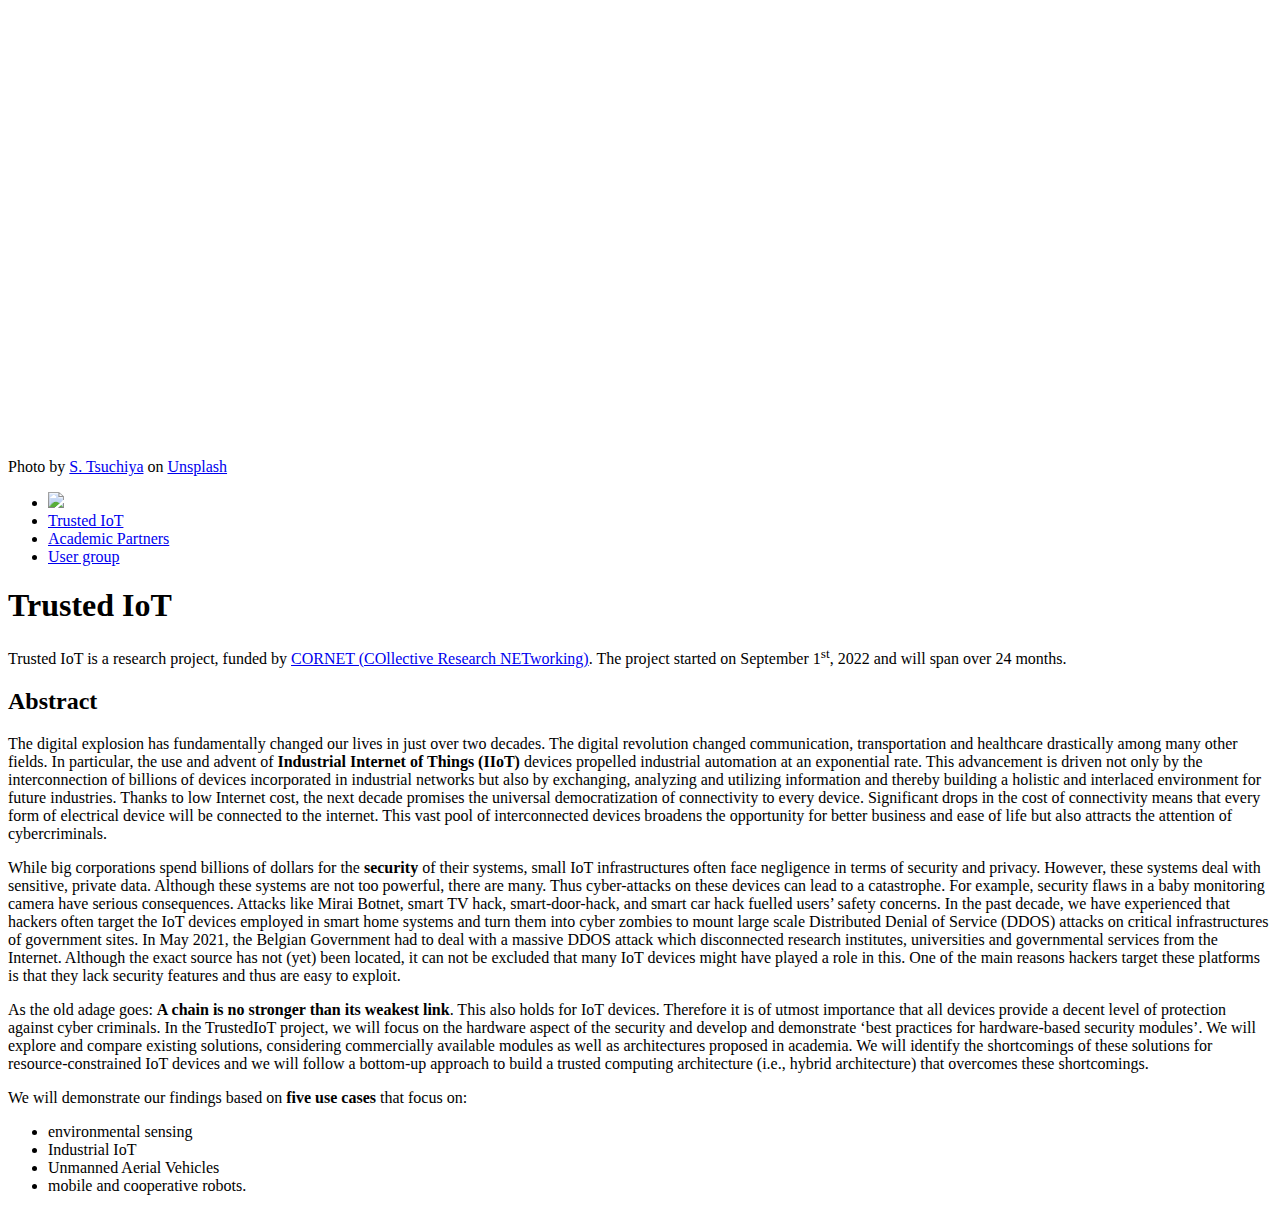
==== docs/index.html @ 60fbd1dd "first publish" ====
<!DOCTYPE html>
<html>

<head>
	<meta name="generator" content="Hugo 0.68.3" />
  <meta name="viewport" content="width=device-width, initial-scale=1.0">
  <meta charset="utf-8" />
  
  <link rel="stylesheet" type="text/css" href="/css/classless.css">
  
  <title>Trusted IoT- Trusted IoT</title>
  
  
  
</head>
<body>


<header 
  style="
  background-image: url(/images/electronics.jpg); 
  width: 100vw; 
  position: relative; 
  left: 50%; 
  right: 50%; 
  margin-left: -50vw; 
  margin-right: -50vw; 
  height: 50vh; 
  background-position: center;
  ">&nbsp;
</header>
Photo by <a href="https://unsplash.com/@s_tsuchiya?utm_source=unsplash&utm_medium=referral&utm_content=creditCopyText">S. Tsuchiya</a> on <a href="https://unsplash.com/s/photos/iot-devices?utm_source=unsplash&utm_medium=referral&utm_content=creditCopyText">Unsplash</a>


<nav>
  <ul>
    <li><a href="https://cornet.online/EN/Home/Home_node.html" target="_blank"><img src="/images/logo_cornet.png"></a></li>
    <li><a href="/">Trusted IoT</a></li>
    <li><a href="/partners">Academic Partners</a></li>
    <li><a href="/usergroup">User group</a></li>
  </ul>
</nav>


<h1>Trusted IoT</h1>


<div>
<p>Trusted IoT is a research project, funded by <a href="https://cornet.online/EN/Home/Home_node.html">CORNET (COllective Research NETworking)</a>. The project started on September 1<sup>st</sup>, 2022 and will span over 24 months.</p>
<h2 id="abstract">Abstract</h2>
<p>The digital explosion has fundamentally changed our lives in just over two decades. The digital revolution changed communication, transportation and healthcare drastically among many other fields. In particular, the use and advent of <strong>Industrial Internet of Things (IIoT)</strong> devices propelled industrial automation at an exponential rate. This advancement is driven not only by the interconnection of billions of devices incorporated in industrial networks but also by exchanging, analyzing and utilizing information and thereby building a holistic and interlaced environment for future industries. Thanks to low Internet cost, the next decade promises the universal democratization of connectivity to every device. Significant drops in the cost of connectivity means that every form of electrical device will be connected to the internet. This vast pool of interconnected devices broadens the opportunity for better business and ease of life but also attracts the attention of cybercriminals.</p>
<p>While big corporations spend billions of dollars for the <strong>security</strong> of their systems, small IoT infrastructures often face negligence in terms of security and privacy. However, these systems deal with sensitive, private data. Although these systems are not too powerful, there are many. Thus cyber-attacks on these devices can lead to a catastrophe. For example, security flaws in a baby monitoring camera have serious consequences. Attacks like Mirai Botnet,  smart TV hack, smart-door-hack, and smart car hack fuelled users’ safety concerns. In the past decade, we have experienced that hackers often target the IoT devices employed in smart home systems and turn them into cyber zombies to mount large scale Distributed Denial of Service (DDOS) attacks on critical infrastructures of government sites. In May 2021, the Belgian Government had to deal with a massive DDOS attack which disconnected research institutes, universities and governmental services from the Internet. Although the exact source has not (yet) been located, it can not be excluded that many IoT devices might have played a role in this. One of the main reasons hackers target these platforms is that they lack security features and thus are easy to exploit.</p>
<p>As the old adage goes: <strong>A chain is no stronger than its weakest link</strong>. This also holds for IoT devices. Therefore it is of utmost importance that all devices provide a decent level of protection against cyber criminals. In the TrustedIoT project, we will focus on the hardware aspect of the security and develop and demonstrate ‘best practices for hardware-based security modules’. We will explore and compare existing solutions, considering commercially available modules as well as architectures proposed in academia. We will identify the shortcomings of these solutions for resource-constrained IoT devices and we will follow a bottom-up approach to build a trusted computing architecture (i.e., hybrid architecture) that overcomes these shortcomings.</p>
<p>We will demonstrate our findings based on <strong>five use cases</strong> that focus on:</p>
<ul>
<li>environmental sensing</li>
<li>Industrial IoT</li>
<li>Unmanned Aerial Vehicles</li>
<li>mobile and cooperative robots.</li>
</ul>

</div>


	

<footer>
  
</footer>
</body>
</html>
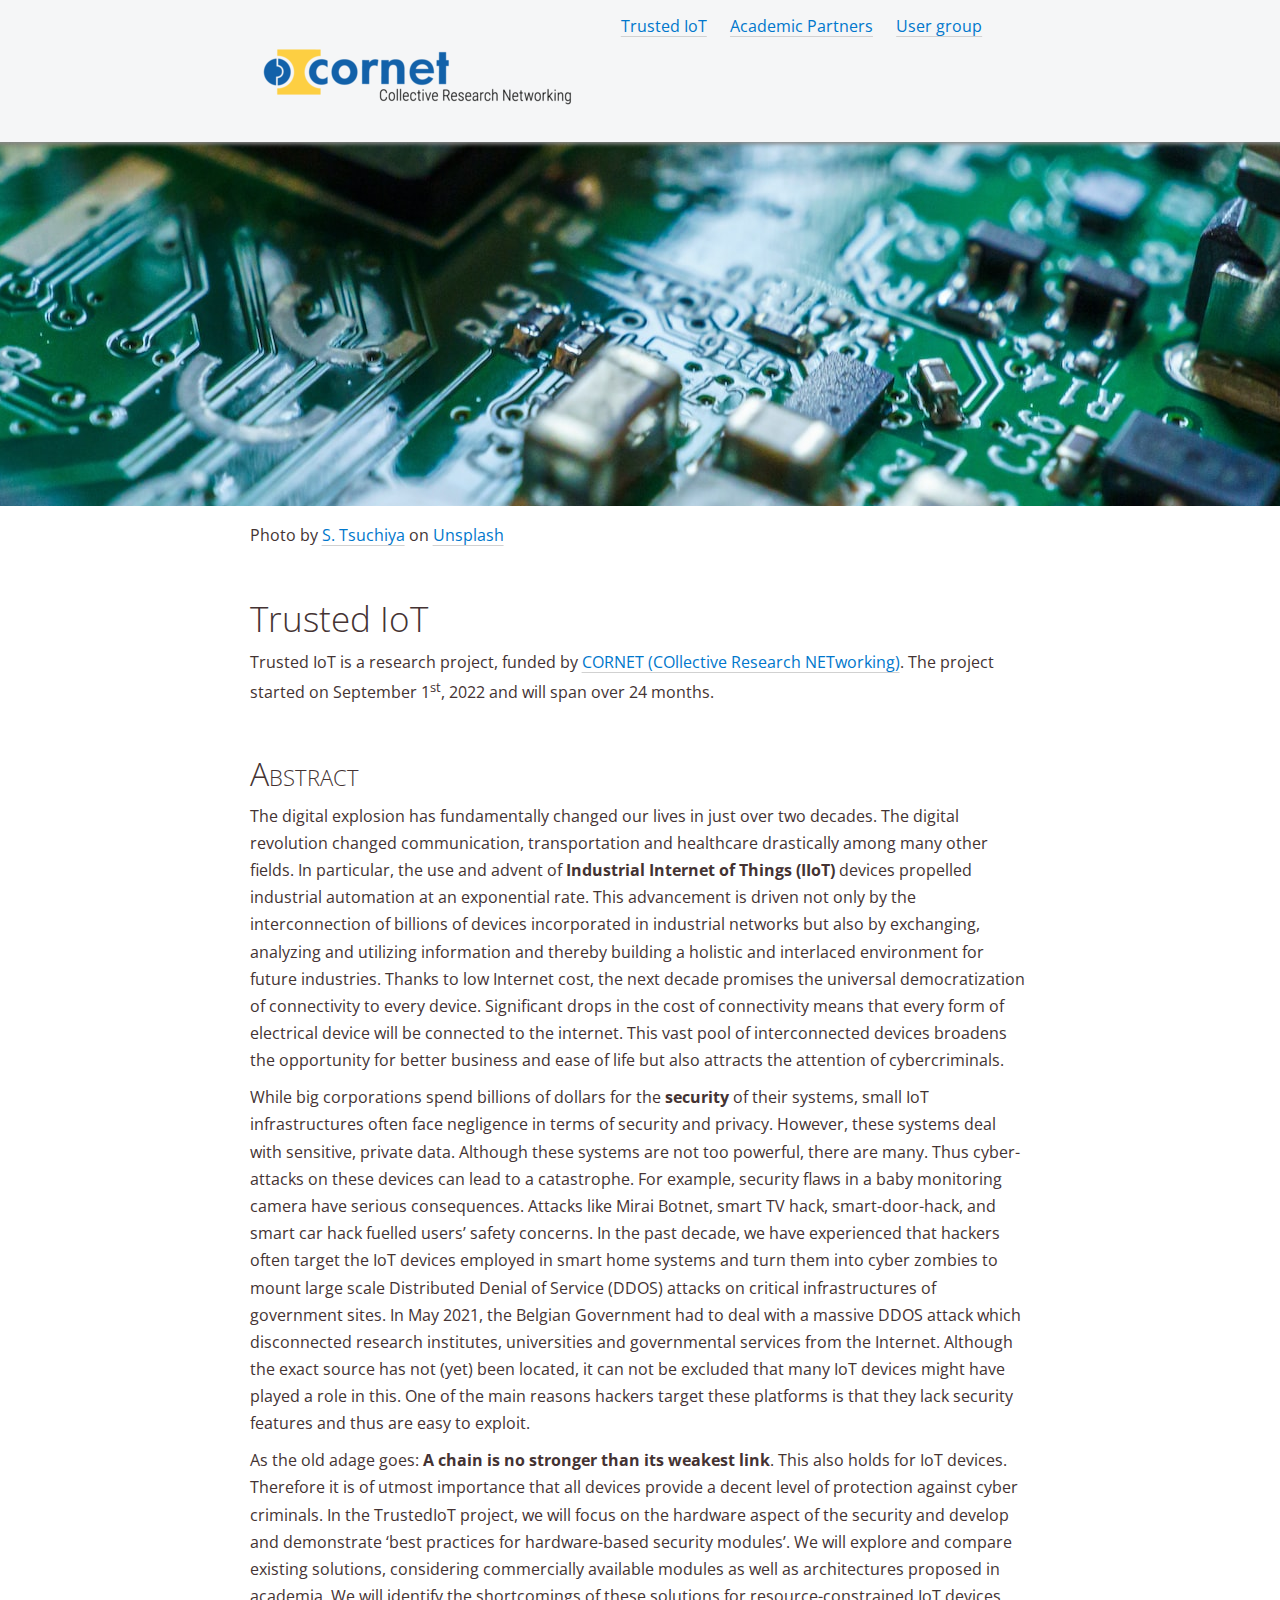
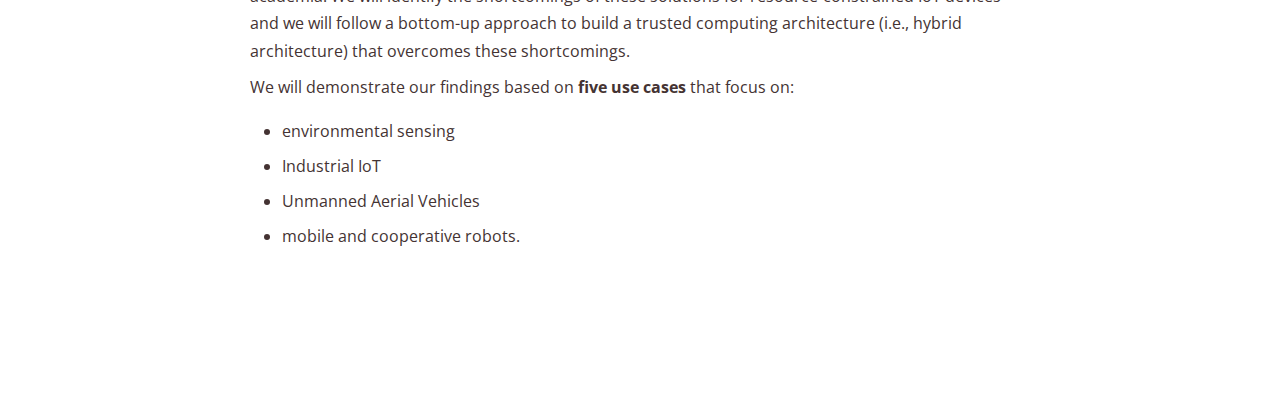
==== commit 72d4e61e: "subdir baseurl fix" ====
--- a/docs/index.html
+++ b/docs/index.html
@@ -6,7 +6,7 @@
   <meta name="viewport" content="width=device-width, initial-scale=1.0">
   <meta charset="utf-8" />
   
-  <link rel="stylesheet" type="text/css" href="/css/classless.css">
+  <link rel="stylesheet" type="text/css" href="./css/classless.css">
   
   <title>Trusted IoT- Trusted IoT</title>
   
@@ -18,7 +18,7 @@
 
 <header 
   style="
-  background-image: url(/images/electronics.jpg); 
+  background-image: url(./images/electronics.jpg); 
   width: 100vw; 
   position: relative; 
   left: 50%; 
@@ -34,10 +34,10 @@
 
 <nav>
   <ul>
-    <li><a href="https://cornet.online/EN/Home/Home_node.html" target="_blank"><img src="/images/logo_cornet.png"></a></li>
-    <li><a href="/">Trusted IoT</a></li>
-    <li><a href="/partners">Academic Partners</a></li>
-    <li><a href="/usergroup">User group</a></li>
+    <li><a href="https://cornet.online/EN/Home/Home_node.html" target="_blank"><img src="./images/logo_cornet.png"></a></li>
+    <li><a href="./">Trusted IoT</a></li>
+    <li><a href="./partners">Academic Partners</a></li>
+    <li><a href="./usergroup">User group</a></li>
   </ul>
 </nav>
 
--- a/docs/css/classless.css
+++ b/docs/css/classless.css
@@ -0,0 +1,397 @@
+/* Classless.css v1.0
+
+Table of Contents:
+ 1. Theme Settings
+ 2. Reset
+ 3. Base Style
+ 4. Extras  (remove unwanted)
+ 5. Classes  (remove unwanted)
+*/
+
+/* 1. Theme Settings ––––––––––––––––––––-–––––––––––––– */
+
+@import url('https://fonts.googleapis.com/css?family=Open+Sans:300,400');
+
+:root, html[data-theme='light'] {
+	--rem: 12pt;
+	--width: 50rem;
+	--navpos: absolute;  /* fixed | absolute */
+	--font-p: 1em/1.7 'Open Sans', Helvetica, sans-serif;
+	--font-h: .9em/1.5 'Open Sans', Helvetica, sans-serif;
+	--font-c: .9em/1.4 monospace;
+	--border: 1px solid var(--cmed);
+	--ornament: "‹‹‹ ›››";
+	/* foreground   | background color */
+	--cfg:   #433;    --cbg:    #fff;
+	--cdark: #888;    --clight: #f5f6f7;
+	--cmed:  #d1d1d1;
+	--clink: #07c;
+	--cemph: #088;    --cemphbg: #0881;
+}
+
+
+/* 2. Reset –––––––––––––––––––––––––––––––––––––––––––– */
+
+/* reset block elements  */
+* { box-sizing: border-box; border-spacing: 0; margin: 0; padding: 0;}
+header, footer, figure, table, video, details, blockquote,
+ul, ol, dl, fieldset, pre, pre > code, caption {
+	display: block;
+	margin: 0.5rem 0rem 1rem;
+	width: 100%;
+	overflow: auto hidden;
+	text-align: left;
+}
+video, summary, input, select { outline:none; }
+
+/* reset clickable things  (FF Bug: select:hover prevents usage) */
+a, button, select, summary { color: var(--clink); cursor: pointer; }
+
+
+/* 3. Base Style ––––––––––––––––––––––––––––––––––––––– */
+html { font-size: var(--rem); background: var(--cbg); }
+body {
+	position: relative;
+	margin: auto;
+	max-width: var(--width);
+	font: var(--font-p);
+	color: var(--cfg);
+	padding: 3.0rem 0.6rem 0;
+	overflow-x: hidden;
+}
+body > footer { margin: 10rem 0rem 0rem; font-size: 90%; }
+p { margin: .6em 0; }
+
+/* links */
+a[href]{ text-decoration: underline solid var(--cmed); text-underline-position: under; }
+a[href^="#"] {text-decoration: none; }
+a:hover, button:not([disabled]):hover, summary:hover {
+	filter: brightness(92%); color: var(--cemph); border-color: var(--cemph);
+}
+
+/* lists */
+ul, ol, dl { margin: 1rem 0; padding: 0 0 0 2em; }
+li:not(:last-child), dd:not(:last-child) { margin-bottom: 0.5rem; }
+dt { font-weight: bold; }
+
+/* headings */
+h1, h2, h3, h4, h5 { margin: 1.5em 0 .5rem; font: var(--font-h); line-height: 1.2em; clear: both; }
+h1+h2, h2+h3, h3+h4, h4+h5 { margin-top: .5em; padding-top: 0; }  /* non-clashing headings */
+h1 { font-size: 2.2em; font-weight: 300; }
+h2 { font-size: 2.0em; font-weight: 300; font-variant: small-caps; }
+h3 { font-size: 1.5em; font-weight: 400; }
+h4 { font-size: 1.1em; font-weight: 700; }
+h5 { font-size: 1.2em; font-weight: 400; color: var(--cfg); }
+h6 { font-size: 1.0em; font-weight: 700; font-style: italic; display: inline; }
+h6 + p { display: inline; }
+
+/* tables */
+td, th {
+  padding: 0.5em 0.8em;
+  text-align: right;
+  border-bottom: 0.1rem solid var(--cmed);
+  white-space: nowrap;
+  font-size: 95%;
+}
+thead th[colspan] { padding: .2em 0.8em; text-align: center; }
+thead tr:not(:only-child) td { padding: .2em 0.8em; }
+thead+tbody tr:first-child td { border-top: 0.1rem  solid var(--cdark);  }
+td:first-child, th:first-child { text-align: left; }
+tr:hover{ background-color: var(--clight); }
+table img { display: block; }
+
+/* figures */
+img, svg { max-width: 100%; vertical-align: text-top; object-fit: cover; }
+p>img:not(:only-child) { float: right; margin: 0 0 .5em .5em; }
+figure > img { display: inline-block; width: auto; }
+figure > img:only-of-type, figure > svg:only-of-type { max-width: 100%; display: block; margin: 0 auto 0.4em; }
+figcaption, caption { font: var(--font-h); color: var(--cdark); width: 100%; }
+figcaption > *:first-child, caption > *:first-child { display: inline-block; margin: 0; }
+figure > *:not(:last-child) { margin-bottom: 0.4rem; }
+
+/* code */
+pre > code {
+  margin: 0;
+  position: relative;
+  padding: 0.8em;
+  border-left: .4rem solid var(--cemph);
+}
+code, kbd, samp {
+	padding: 0.2em;
+	font: var(--font-c);
+	background: var(--clight);
+	border-radius: 4px;
+}
+kbd { border: 1px solid var(--cmed); }
+
+/* misc */
+blockquote { border-left: 0.4rem solid var(--cmed); padding: 0 0 0 1rem;  }
+time{ color: var(--cdark); }
+hr { border: 0; border-top: 0.1rem solid var(--cmed); }
+nav { width: 100%; background-color: var(--clight); }
+::selection, mark { background: var(--clink); color: var(--cbg); }
+
+
+/* 4. Extra Style –––––––––––––––––––––––––––––––––––––– */
+
+/* Auto Numbering: figure/tables/headings/cite */
+article { counter-reset: h2 0 h3 0 tab 0 fig 0 lst 0 ref 0 eq 0; }
+article figure figcaption:before {
+	color: var(--cemph);
+	counter-increment: fig;
+	content: "Figure " counter(fig) ": ";
+}
+
+/* subfigures */
+figure { counter-reset: subfig 0 }
+article figure figure { counter-reset: none; }
+article figure > figure { display: inline-grid; width: auto; }
+figure > figure:not(:last-of-type) { padding-right: 1rem; }
+article figure figure figcaption:before {
+	counter-increment: subfig 1;
+	content: counter(subfig, lower-alpha) ": ";
+}
+
+/* listings */
+article figure pre + figcaption:before {
+	counter-increment: lst 1;
+	content: "Listing " counter(lst) ": ";
+}
+
+/* tables */
+figure > table:only-of-type { display: table; margin: 0.5em auto !important; width: fit-content; }
+article figure > table caption { display: table-caption; caption-side: bottom; }
+article figure > table + figcaption:before,
+article table caption:before {
+	color: var(--cemph);
+	counter-increment: tab 1;
+	content: "Table " counter(tab) ": ";
+}
+
+/* headings */
+article h2, h3 { position: relative; }
+article h2:before,
+article h3:before {
+	display: inline-block;
+	position: relative;
+	font-size: 0.6em;
+	text-align: right;
+	vertical-align: baseline;
+	left: -1rem;
+	width: 2.5em;
+	margin-left: -2.5em;
+}
+article h1 { counter-set: h2; }
+article h2:before { counter-increment: h2; content: counter(h2) ". "; counter-set: h3; }
+article h3:before { counter-increment: h3; content: counter(h2) "." counter(h3) ". ";}
+@media (max-width: 60rem) { h2:before, h3:before { display: none; } }
+
+/* tooltip + citation */
+article p>cite:before {
+	padding: 0 .5em 0 0;
+	counter-increment: ref; content: " [" counter(ref) "] ";
+	vertical-align: super; font-size: .6em;
+}
+article p>cite > *:only-child { display: none; }
+article p>cite:hover > *:only-child,
+[data-tooltip]:hover:before {
+	display: inline-block; z-index: 40;
+	white-space: pre-wrap;
+	position: absolute; left: 1rem; right: 1rem;
+	padding: 1em 2em;
+	text-align: center;
+	transform:translateY( calc(-100%) );
+	content: attr(data-tooltip);
+	color: var(--cbg);
+	background-color: var(--cemph);
+	box-shadow: 0 2px 10px 0 black;
+}
+[data-tooltip], article p>cite:before { 
+	color: var(--clink);
+	border: .8rem solid transparent; margin: -.8rem;
+}
+abbr[title], [data-tooltip] { cursor: help; }
+
+/* navbar */
+nav+* { margin-top: 3rem; }
+body>nav, header nav {
+	position: var(--navpos);
+	top: 0; left: 0; right: 0;
+	z-index: 41;
+	box-shadow: 0vw -50vw 0 50vw var(--clight), 0 calc(-50vw + 2px) 4px 50vw var(--cdark);
+}
+nav ul { list-style-type: none; }
+nav ul:first-child { margin: 0; padding: 0; overflow: visible; }
+nav ul:first-child > li {
+	display: inline-block;
+	margin: 0;
+	padding: 0.8rem .6rem;
+}
+nav ul > li > ul {
+	display: none;
+	width: auto;
+	position: absolute;
+	margin: 0.5rem 0;
+	padding: 1rem 2rem;
+	background-color: var(--clight);
+	border: var(--border);
+	border-radius: 4px;
+	z-index: 42;
+}
+nav ul > li > ul > li { white-space: nowrap; }
+nav ul > li:hover > ul { display: block; }
+@media (max-width: 40rem) {
+	nav ul:first-child > li:first-child:after { content: " \25BE"; }
+	nav ul:first-child > li:not(:first-child):not(.sticky) { display: none; }
+	nav ul:first-child:hover > li:not(:first-child):not(.sticky) { display: block; float: none !important; }
+}
+
+/* details/cards */
+summary>* { display: inline; }
+.card, details {
+	display: block;
+	margin: 0.5rem 0rem 1rem;
+	padding: 0 .6rem;
+	border-radius: 4px;
+	overflow: hidden;
+}
+.card, details[open] { outline: 1px solid var(--cmed); }
+.card>img:first-child { margin: -3px -.6rem; max-width: calc(100% + 1.2rem); }
+summary:hover, details[open] summary, .card>p:first-child {
+	box-shadow: inset 0 0 0 2em var(--clight), 0 -.8rem 0 .8rem var(--clight); 
+}
+.hint { --cmed: var(--cemph); --clight: var(--cemphbg); background-color: var(--clight); }
+.warn { --cmed: #c11; --clight: #e221; background-color: var(--clight); }
+
+/* big first letter */
+article > section:first-of-type > h2:first-of-type + p:first-letter,
+article > h2:first-of-type + p:first-letter, .lettrine {
+	float: left;
+	font-size: 3.5em;
+	padding: 0.1em 0.1em 0 0;
+	line-height: 0.68em;
+	color: var(--cemph);
+}
+
+/* ornaments */
+section:after {
+	display: block;
+	margin: 1em 0;
+	color: var(--cmed);
+	text-align: center;
+	font-size: 1.5em;
+	content: var(--ornament);
+}
+
+/* side menu (aside is not intended for use in a paragraph!) */
+main aside {
+	position: absolute;
+	width: 8rem;      right: -8.6rem;
+	font-size: 0.8em; line-height: 1.4em;
+}
+@media (max-width: 70rem) { main aside { display: none; } }
+
+/* forms and inputs  */
+textarea, input:not([type=range]), button, select {
+	font: var(--font-h);
+	border-radius: 4px;
+	border: 1.5px solid var(--cmed);
+	padding: 0.4em 0.8em;
+}
+fieldset select, input:not([type=checkbox]):not([type=radio]) {
+	display: block;
+	width: 100%;
+	margin: 0 0 1rem;
+}
+button, select {
+	font-weight: bold;
+	background-color: var(--clight);
+	margin: .5em;
+	border: 1.5px solid var(--clink);
+}
+button { padding: 0.4em 1em; font-size: 85%; letter-spacing: 0.1em; }
+button[disabled]{ color: var(--cdark); border-color: var(--cmed); }
+fieldset { border-radius: 4px; border: var(--border); padding: .5em 1em;}
+textarea:hover, input:not([type=checkbox]):not([type*='ra']):hover, select:hover{
+  border: 1.5px solid var(--cemph);
+}
+textarea:focus, input:not([type=checkbox]):not([type*='ra']):focus{
+	border: 1.5px solid var(--clink);
+	box-shadow: 0 0 5px var(--clink);
+}
+p>button { padding: 0 .5em; margin: 0 .5em; }
+p>select { padding: 0;      margin: 0 .5em; }
+
+
+/* 5. Bootstrap-compatible classes ––––––––––––––––––––– */
+
+/* grid */
+.row { display: flex; margin:  0.5rem -0.6rem; align-items: stretch; }
+.row [class*="col"] { padding: 0  0.6rem; }
+.row .col   { flex: 1 1 100%; }
+.row .col-2 { flex: 0 0 16.66%; max-width: 16.66%;}
+.row .col-3 { flex: 0 0 25%; max-width: 25%;}
+.row .col-4 { flex: 0 0 33.33%; max-width: 33.33%; }
+.row .col-5 { flex: 0 0 41.66%; max-width: 41.66%; }
+.row .col-6 { flex: 0 0 50%; max-width: 50%; }
+@media (max-width: 40rem) { .row { flex-direction: column; } }
+
+/* align */
+.text-left   { text-align: left; }
+.text-right  { text-align: right; }
+.text-center { text-align: center; }
+.float-left  { float: left !important; }
+.float-right { float: right !important; }
+.clearfix    { clear: both; }
+
+/* colors */
+.text-black    { color: #000; }
+.text-white    { color: #fff; }
+.text-primary  { color: var(--cemph); }
+.text-secondary{ color: var(--cdark); }
+.bg-white    { background-color: #fff; }
+.bg-light    { background-color: var(--clight); }
+.bg-primary  { background-color: var(--cemph); }
+.bg-secondary{ background-color: var(--cmed); }
+
+/* margins */
+.mx-auto { margin-left: auto; margin-right: auto; }
+.m-0 { margin: 0 !important; }
+.m-1, .mx-1, .mr-1 { margin-right:  1.0rem !important; }
+.m-1, .mx-1, .ml-1 { margin-left:   1.0rem !important; }
+.m-1, .my-1, .mt-1 { margin-top:    1.0rem !important; }
+.m-1, .my-1, .mb-1 { margin-bottom: 1.0rem !important; }
+
+/* pading */
+.p-0 { padding: 0 !important; }
+.p-1, .px-1, .pr-1 { padding-right:  1.0rem !important; }
+.p-1, .px-1, .pl-1 { padding-left:   1.0rem !important; }
+.p-1, .py-1, .pt-1 { padding-top:    1.0rem !important; }
+.p-1, .py-1, .pb-1 { padding-bottom: 1.0rem !important; }
+
+/* be print-friendly */
+@media print { 
+	@page { margin: 1.5cm 2cm; } 
+	html {font-size: 9pt!important; } 
+	body { max-width: 27cm; }
+	p { orphans: 2; widows: 2; }
+	caption, figcaption { page-break-before: avoid; }
+	h2, h3, h4, h5 { page-break-after: avoid;}
+	.noprint, body>nav, section:after { display: none; }
+	.row { flex-direction: row; }
+}
+
+/* added by vljo */
+
+div.multiHcolumn {
+    display: flex;
+    flex-direction: row;
+    justify-content: space-around;
+    align-items: flex-start;
+}
+
+div.multiHcolumn div.column{
+    flex-basis: 0;
+    flex-grow: 1;
+    margin: 10px 10px;
+}
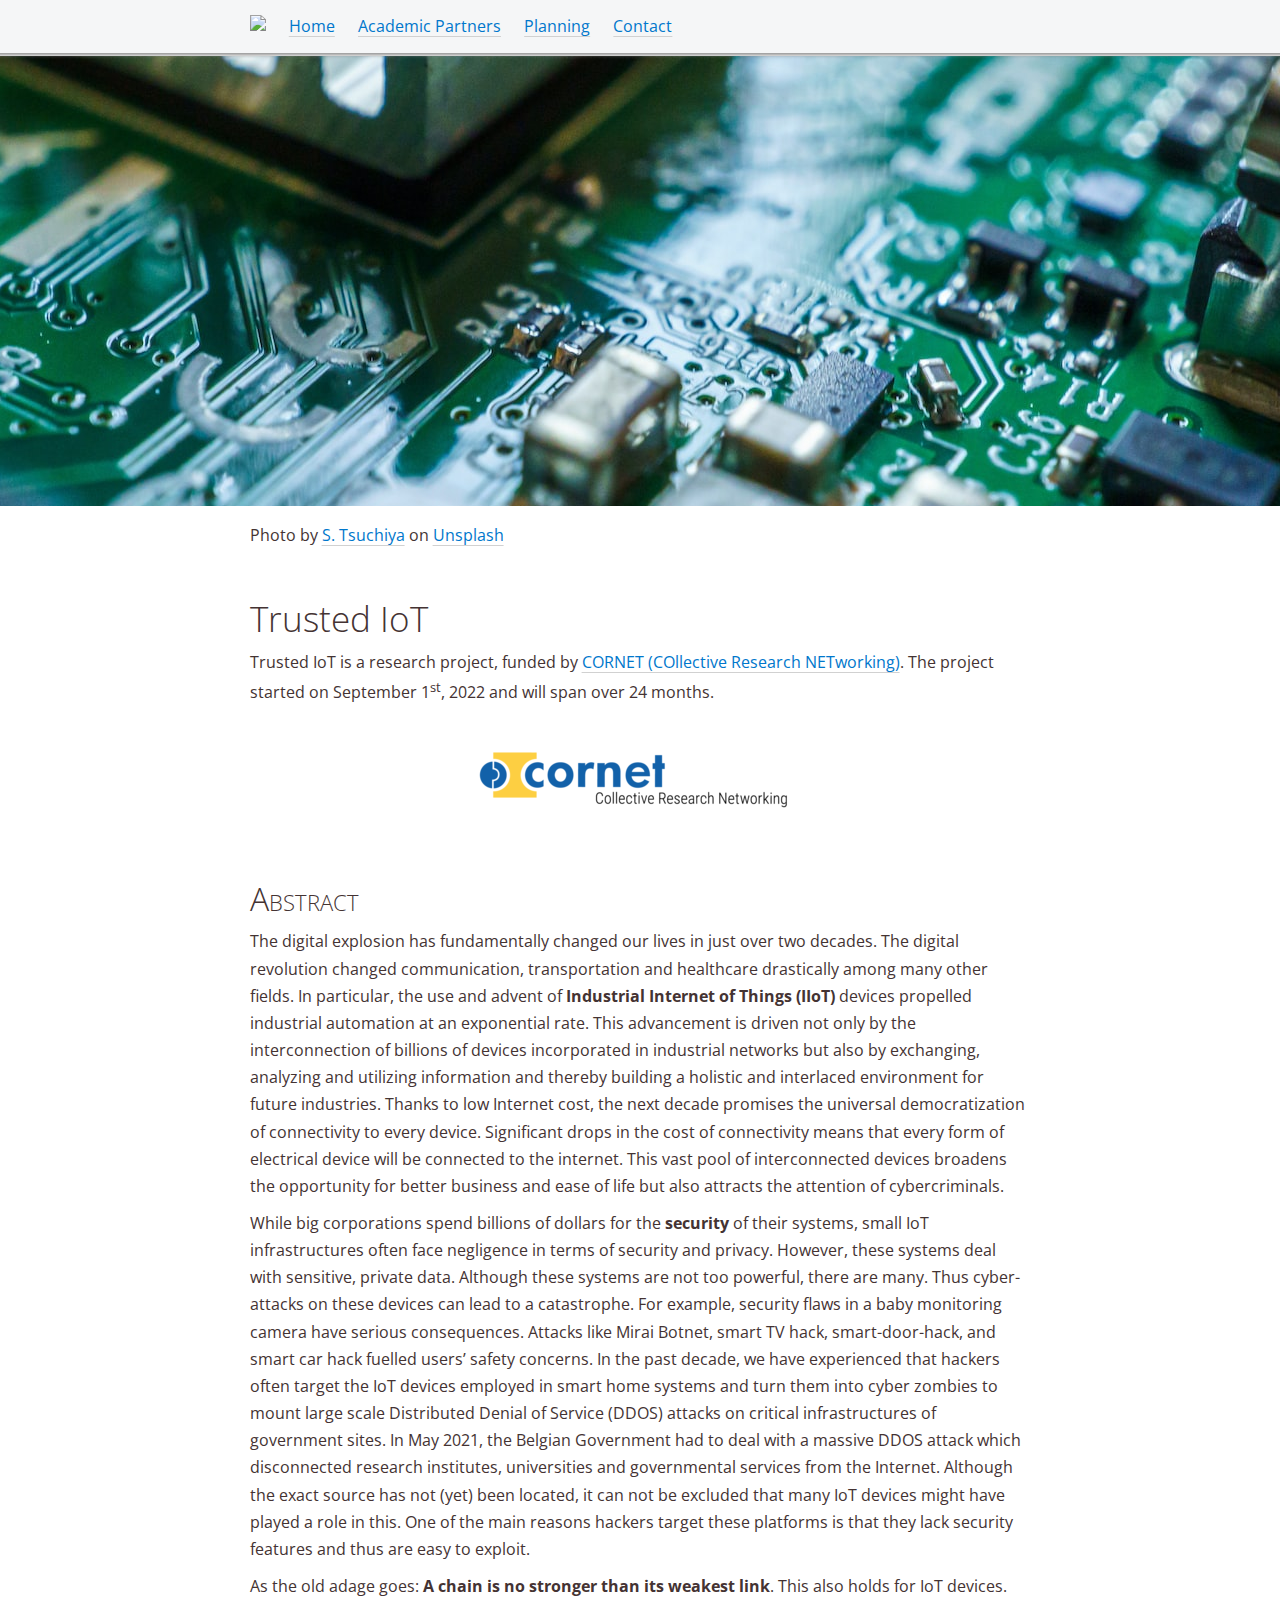
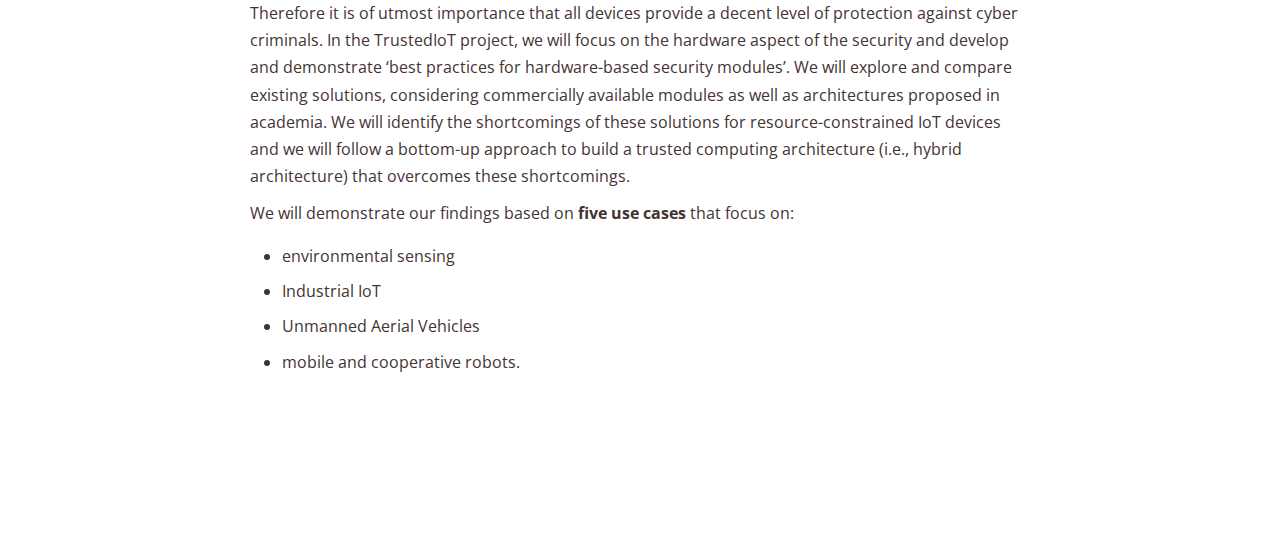
==== commit e35dcd8c: "adding cornet logo" ====
--- a/docs/index.html
+++ b/docs/index.html
@@ -34,10 +34,11 @@
 
 <nav>
   <ul>
-    <li><a href="https://cornet.online/EN/Home/Home_node.html" target="_blank"><img src="./images/logo_cornet.png"></a></li>
-    <li><a href="./">Trusted IoT</a></li>
+    <li><a href="./"><img src="./images/logo_trustediot.png" style="height: 30px;"></a></li>
+    <li><a href="./">Home</a></li>
     <li><a href="./partners">Academic Partners</a></li>
-    <li><a href="./usergroup">User group</a></li>
+    <li><a href="./planning">Planning</a></li>
+    <li><a href="./contact">Contact</a></li>
   </ul>
 </nav>
 
@@ -46,12 +47,24 @@
 
 
 <div>
-<p>Trusted IoT is a research project, funded by <a href="https://cornet.online/EN/Home/Home_node.html">CORNET (COllective Research NETworking)</a>. The project started on September 1<sup>st</sup>, 2022 and will span over 24 months.</p>
+
+
+<p>Trusted IoT is a research project, funded by <a href="https://cornet.online/EN/Home/Home_node.html" target="_blank">CORNET (COllective Research NETworking)</a>. The project started on September 1<sup>st</sup>, 2022 and will span over 24 months.</p>
+
+<p><center>
+<img src="./images/logo_cornet.png">
+</center></p>
+
 <h2 id="abstract">Abstract</h2>
+
 <p>The digital explosion has fundamentally changed our lives in just over two decades. The digital revolution changed communication, transportation and healthcare drastically among many other fields. In particular, the use and advent of <strong>Industrial Internet of Things (IIoT)</strong> devices propelled industrial automation at an exponential rate. This advancement is driven not only by the interconnection of billions of devices incorporated in industrial networks but also by exchanging, analyzing and utilizing information and thereby building a holistic and interlaced environment for future industries. Thanks to low Internet cost, the next decade promises the universal democratization of connectivity to every device. Significant drops in the cost of connectivity means that every form of electrical device will be connected to the internet. This vast pool of interconnected devices broadens the opportunity for better business and ease of life but also attracts the attention of cybercriminals.</p>
+
 <p>While big corporations spend billions of dollars for the <strong>security</strong> of their systems, small IoT infrastructures often face negligence in terms of security and privacy. However, these systems deal with sensitive, private data. Although these systems are not too powerful, there are many. Thus cyber-attacks on these devices can lead to a catastrophe. For example, security flaws in a baby monitoring camera have serious consequences. Attacks like Mirai Botnet,  smart TV hack, smart-door-hack, and smart car hack fuelled users’ safety concerns. In the past decade, we have experienced that hackers often target the IoT devices employed in smart home systems and turn them into cyber zombies to mount large scale Distributed Denial of Service (DDOS) attacks on critical infrastructures of government sites. In May 2021, the Belgian Government had to deal with a massive DDOS attack which disconnected research institutes, universities and governmental services from the Internet. Although the exact source has not (yet) been located, it can not be excluded that many IoT devices might have played a role in this. One of the main reasons hackers target these platforms is that they lack security features and thus are easy to exploit.</p>
+
 <p>As the old adage goes: <strong>A chain is no stronger than its weakest link</strong>. This also holds for IoT devices. Therefore it is of utmost importance that all devices provide a decent level of protection against cyber criminals. In the TrustedIoT project, we will focus on the hardware aspect of the security and develop and demonstrate ‘best practices for hardware-based security modules’. We will explore and compare existing solutions, considering commercially available modules as well as architectures proposed in academia. We will identify the shortcomings of these solutions for resource-constrained IoT devices and we will follow a bottom-up approach to build a trusted computing architecture (i.e., hybrid architecture) that overcomes these shortcomings.</p>
+
 <p>We will demonstrate our findings based on <strong>five use cases</strong> that focus on:</p>
+
 <ul>
 <li>environmental sensing</li>
 <li>Industrial IoT</li>
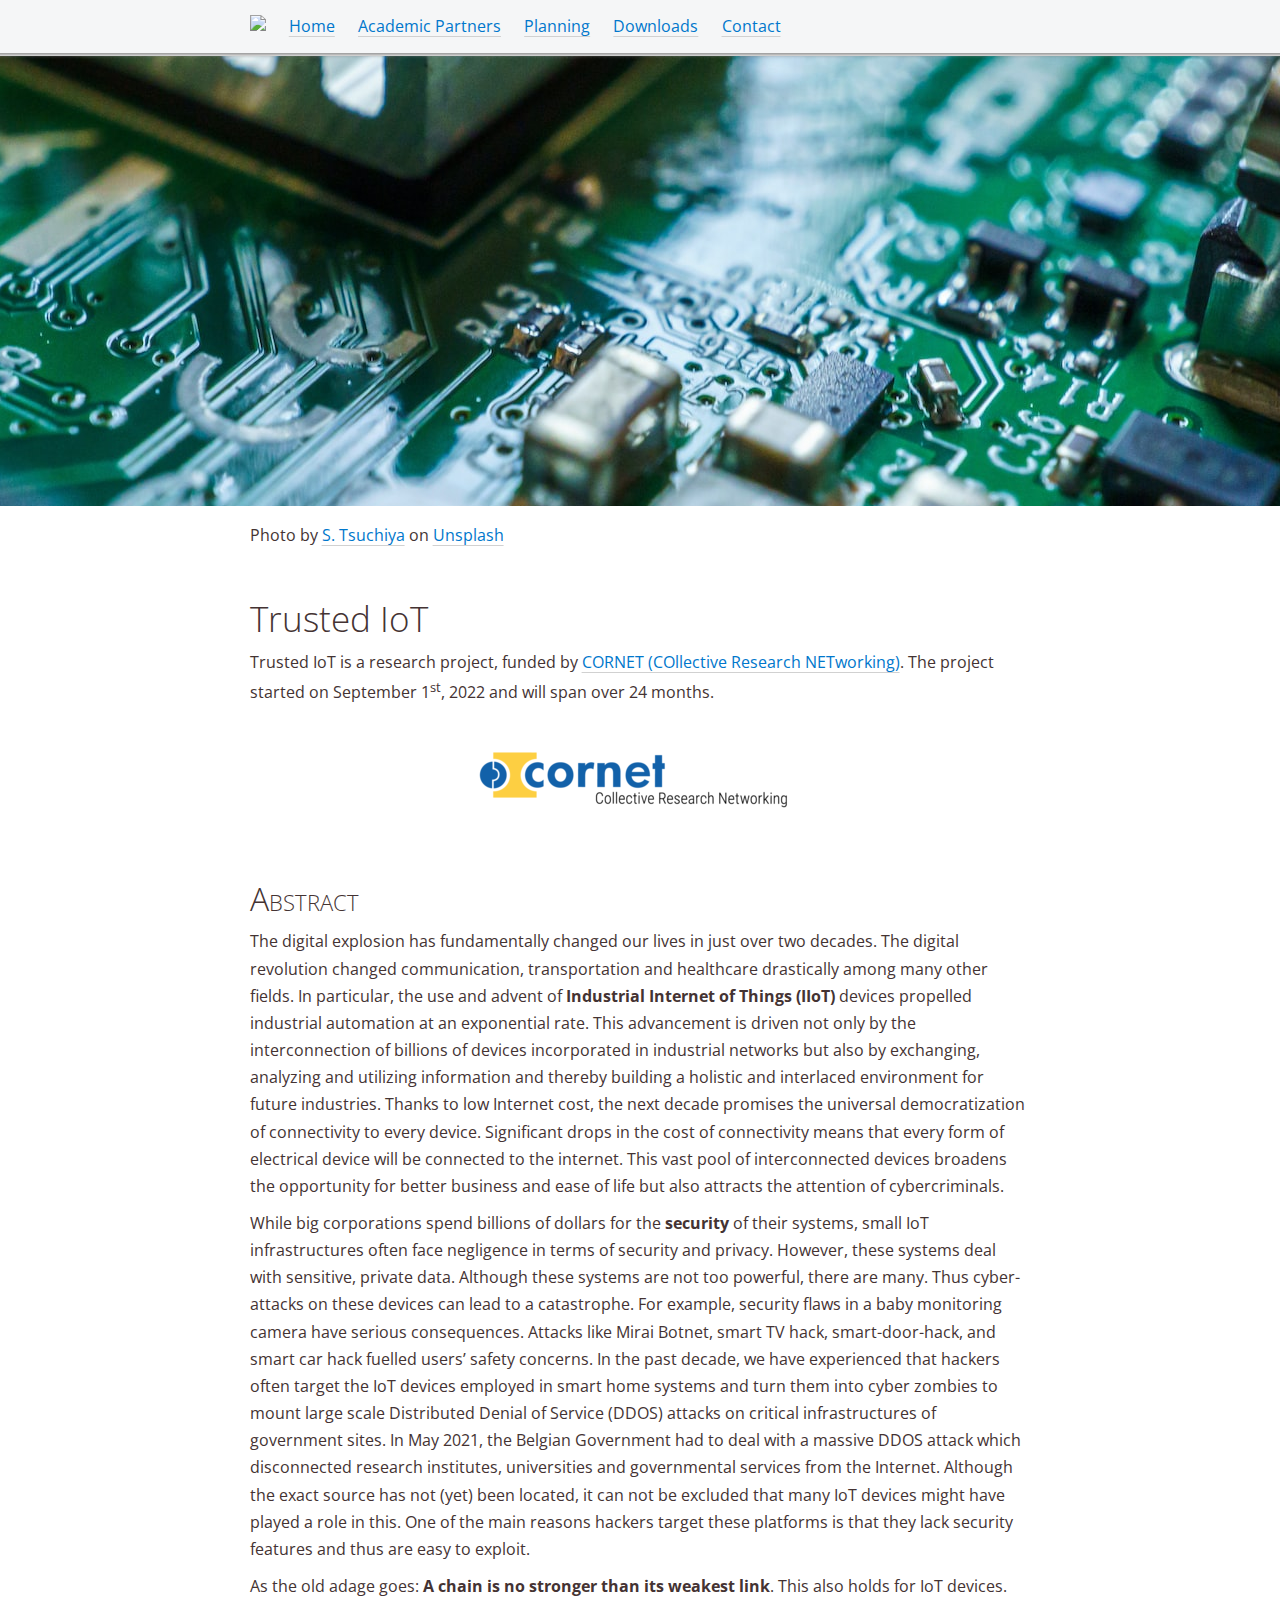
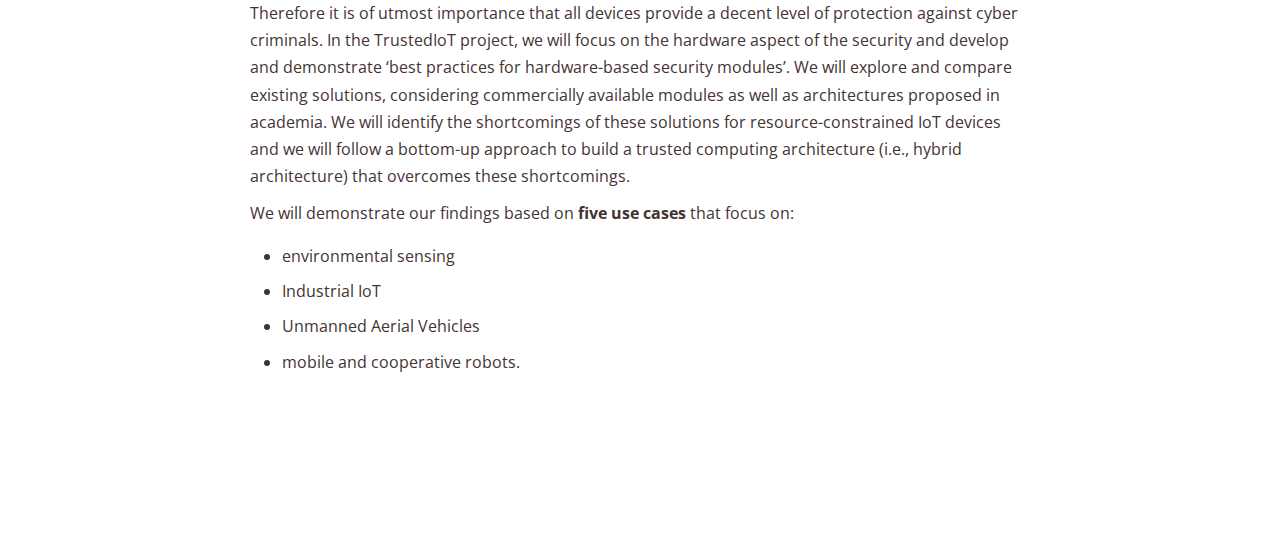
==== commit 941546af: "publish" ====
--- a/docs/index.html
+++ b/docs/index.html
@@ -38,6 +38,7 @@
     <li><a href="./">Home</a></li>
     <li><a href="./partners">Academic Partners</a></li>
     <li><a href="./planning">Planning</a></li>
+    <li><a href="./downloads">Downloads</a></li>
     <li><a href="./contact">Contact</a></li>
   </ul>
 </nav>
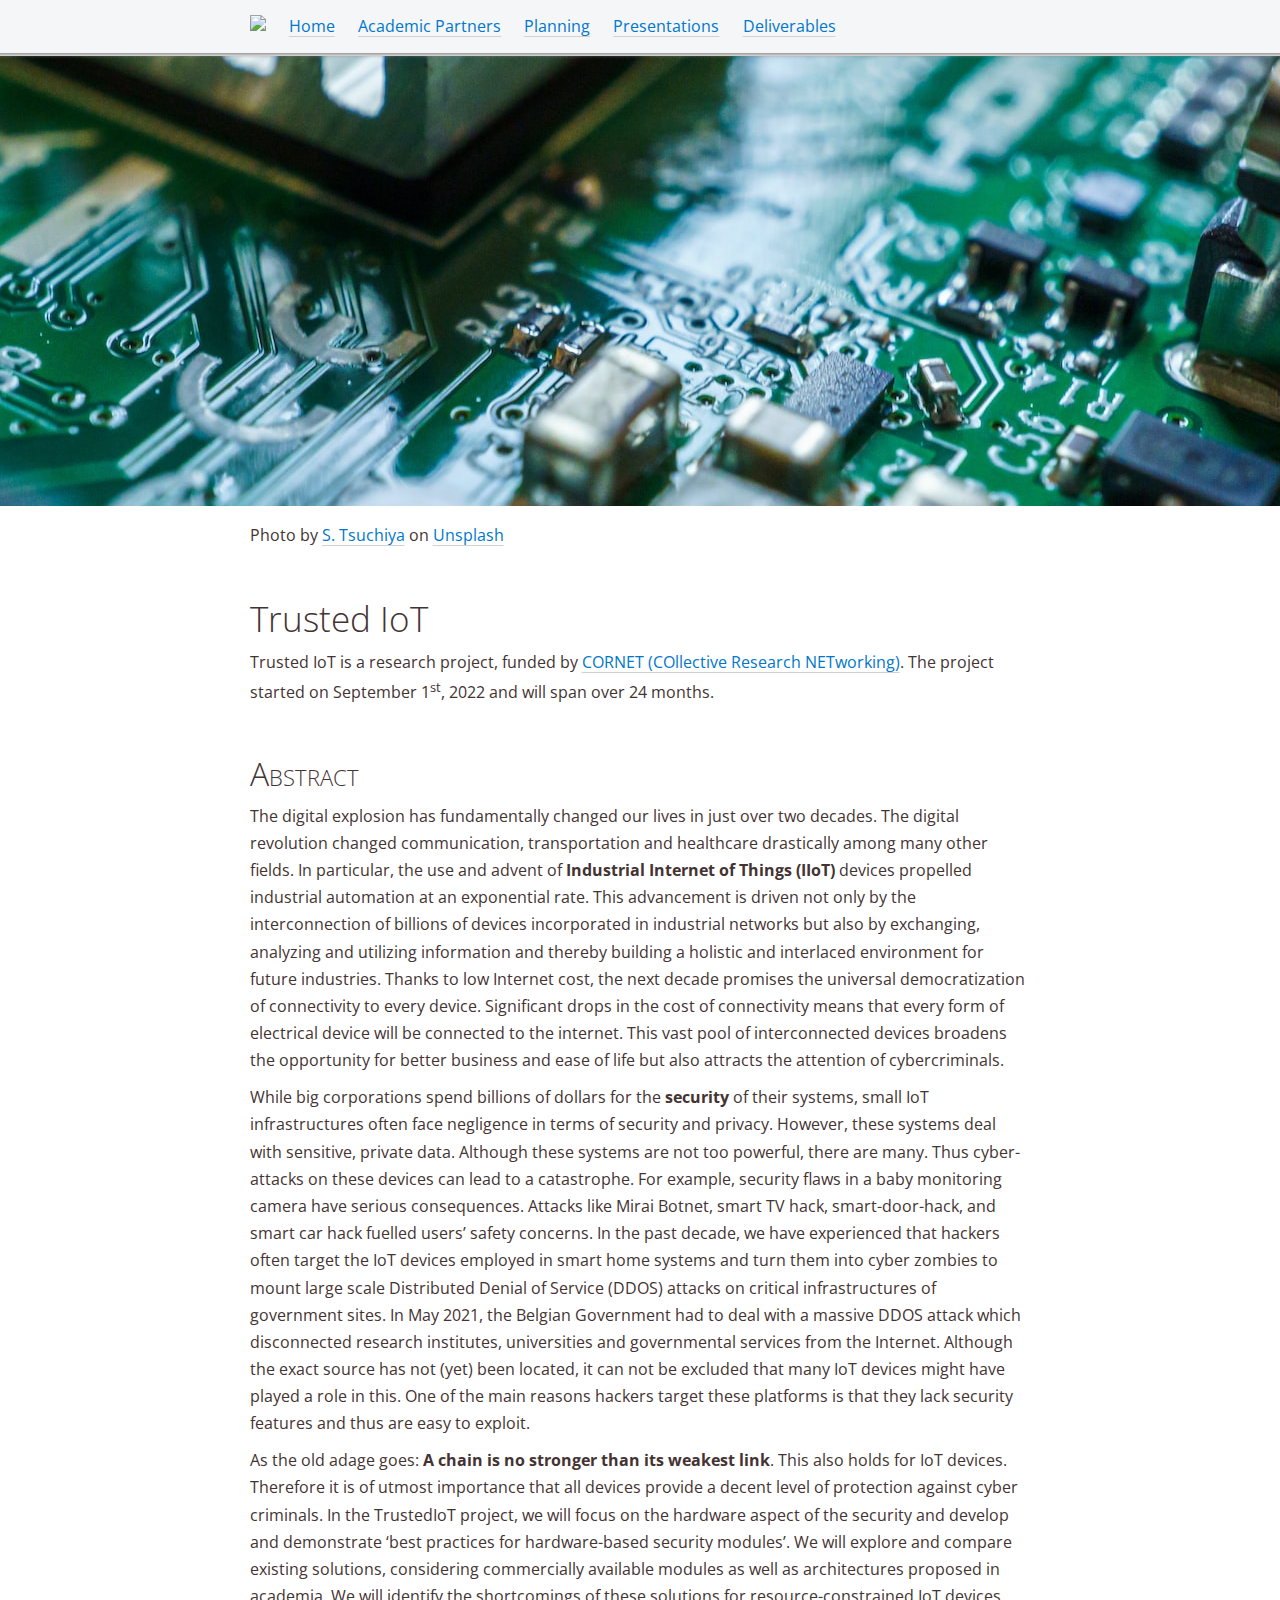
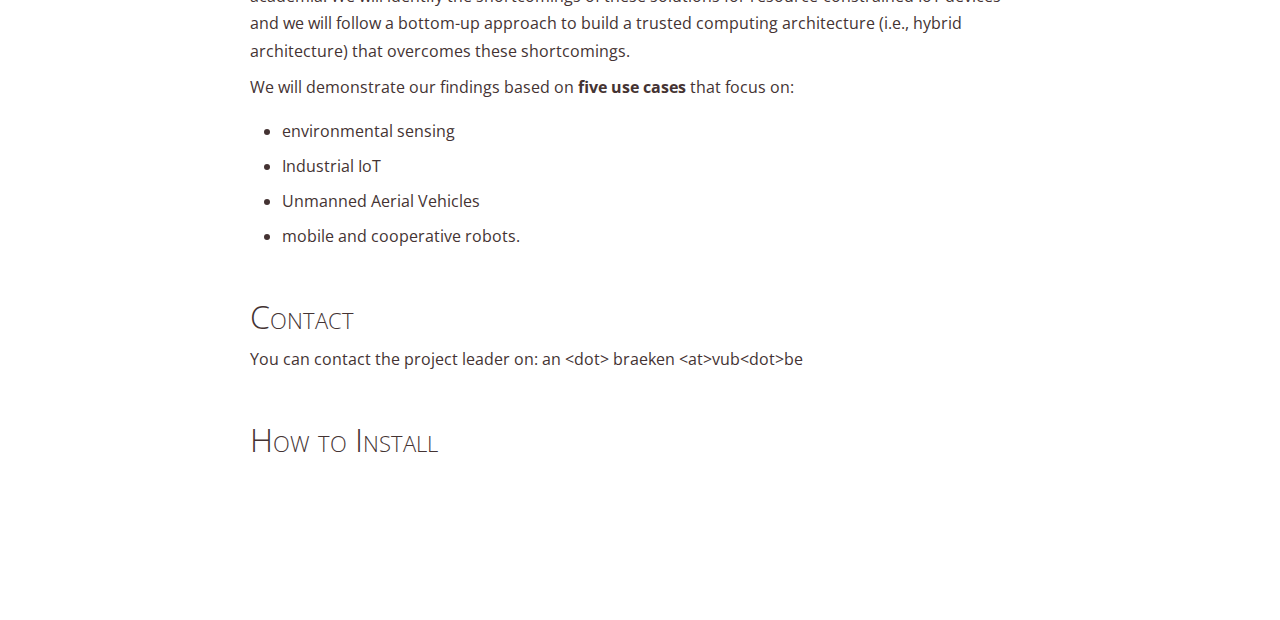
==== commit 9332d246: "publish updated site" ====
--- a/docs/index.html
+++ b/docs/index.html
@@ -2,7 +2,7 @@
 <html>
 
 <head>
-	<meta name="generator" content="Hugo 0.68.3" />
+	<meta name="generator" content="Hugo 0.111.3">
   <meta name="viewport" content="width=device-width, initial-scale=1.0">
   <meta charset="utf-8" />
   
@@ -38,8 +38,9 @@
     <li><a href="./">Home</a></li>
     <li><a href="./partners">Academic Partners</a></li>
     <li><a href="./planning">Planning</a></li>
-    <li><a href="./downloads">Downloads</a></li>
-    <li><a href="./contact">Contact</a></li>
+    <li><a href="./presentations">Presentations</a></li>
+    <li><a href="./deliverables">Deliverables</a></li>
+    
   </ul>
 </nav>
 
@@ -48,33 +49,30 @@
 
 
 <div>
-
-
-<p>Trusted IoT is a research project, funded by <a href="https://cornet.online/EN/Home/Home_node.html" target="_blank">CORNET (COllective Research NETworking)</a>. The project started on September 1<sup>st</sup>, 2022 and will span over 24 months.</p>
-
-<p><center>
-<img src="./images/logo_cornet.png">
-</center></p>
-
+<p>Trusted IoT is a research project, funded by <a href="https://cornet.online/EN/Home/Home_node.html">CORNET (COllective Research NETworking)</a>. The project started on September 1<sup>st</sup>, 2022 and will span over 24 months.</p>
+<!-- raw HTML omitted -->
 <h2 id="abstract">Abstract</h2>
-
 <p>The digital explosion has fundamentally changed our lives in just over two decades. The digital revolution changed communication, transportation and healthcare drastically among many other fields. In particular, the use and advent of <strong>Industrial Internet of Things (IIoT)</strong> devices propelled industrial automation at an exponential rate. This advancement is driven not only by the interconnection of billions of devices incorporated in industrial networks but also by exchanging, analyzing and utilizing information and thereby building a holistic and interlaced environment for future industries. Thanks to low Internet cost, the next decade promises the universal democratization of connectivity to every device. Significant drops in the cost of connectivity means that every form of electrical device will be connected to the internet. This vast pool of interconnected devices broadens the opportunity for better business and ease of life but also attracts the attention of cybercriminals.</p>
-
 <p>While big corporations spend billions of dollars for the <strong>security</strong> of their systems, small IoT infrastructures often face negligence in terms of security and privacy. However, these systems deal with sensitive, private data. Although these systems are not too powerful, there are many. Thus cyber-attacks on these devices can lead to a catastrophe. For example, security flaws in a baby monitoring camera have serious consequences. Attacks like Mirai Botnet,  smart TV hack, smart-door-hack, and smart car hack fuelled users’ safety concerns. In the past decade, we have experienced that hackers often target the IoT devices employed in smart home systems and turn them into cyber zombies to mount large scale Distributed Denial of Service (DDOS) attacks on critical infrastructures of government sites. In May 2021, the Belgian Government had to deal with a massive DDOS attack which disconnected research institutes, universities and governmental services from the Internet. Although the exact source has not (yet) been located, it can not be excluded that many IoT devices might have played a role in this. One of the main reasons hackers target these platforms is that they lack security features and thus are easy to exploit.</p>
-
 <p>As the old adage goes: <strong>A chain is no stronger than its weakest link</strong>. This also holds for IoT devices. Therefore it is of utmost importance that all devices provide a decent level of protection against cyber criminals. In the TrustedIoT project, we will focus on the hardware aspect of the security and develop and demonstrate ‘best practices for hardware-based security modules’. We will explore and compare existing solutions, considering commercially available modules as well as architectures proposed in academia. We will identify the shortcomings of these solutions for resource-constrained IoT devices and we will follow a bottom-up approach to build a trusted computing architecture (i.e., hybrid architecture) that overcomes these shortcomings.</p>
-
 <p>We will demonstrate our findings based on <strong>five use cases</strong> that focus on:</p>
-
 <ul>
 <li>environmental sensing</li>
 <li>Industrial IoT</li>
 <li>Unmanned Aerial Vehicles</li>
 <li>mobile and cooperative robots.</li>
 </ul>
+<h2 id="contact">Contact</h2>
+<p>You can contact the project leader on: an &lt;dot&gt; braeken &lt;at&gt;vub&lt;dot&gt;be</p>
 
 </div>
+<div>
 
+<div>
+<h2>How to Install</h2>
+  
+</div>
+</div>
 
 	
 
